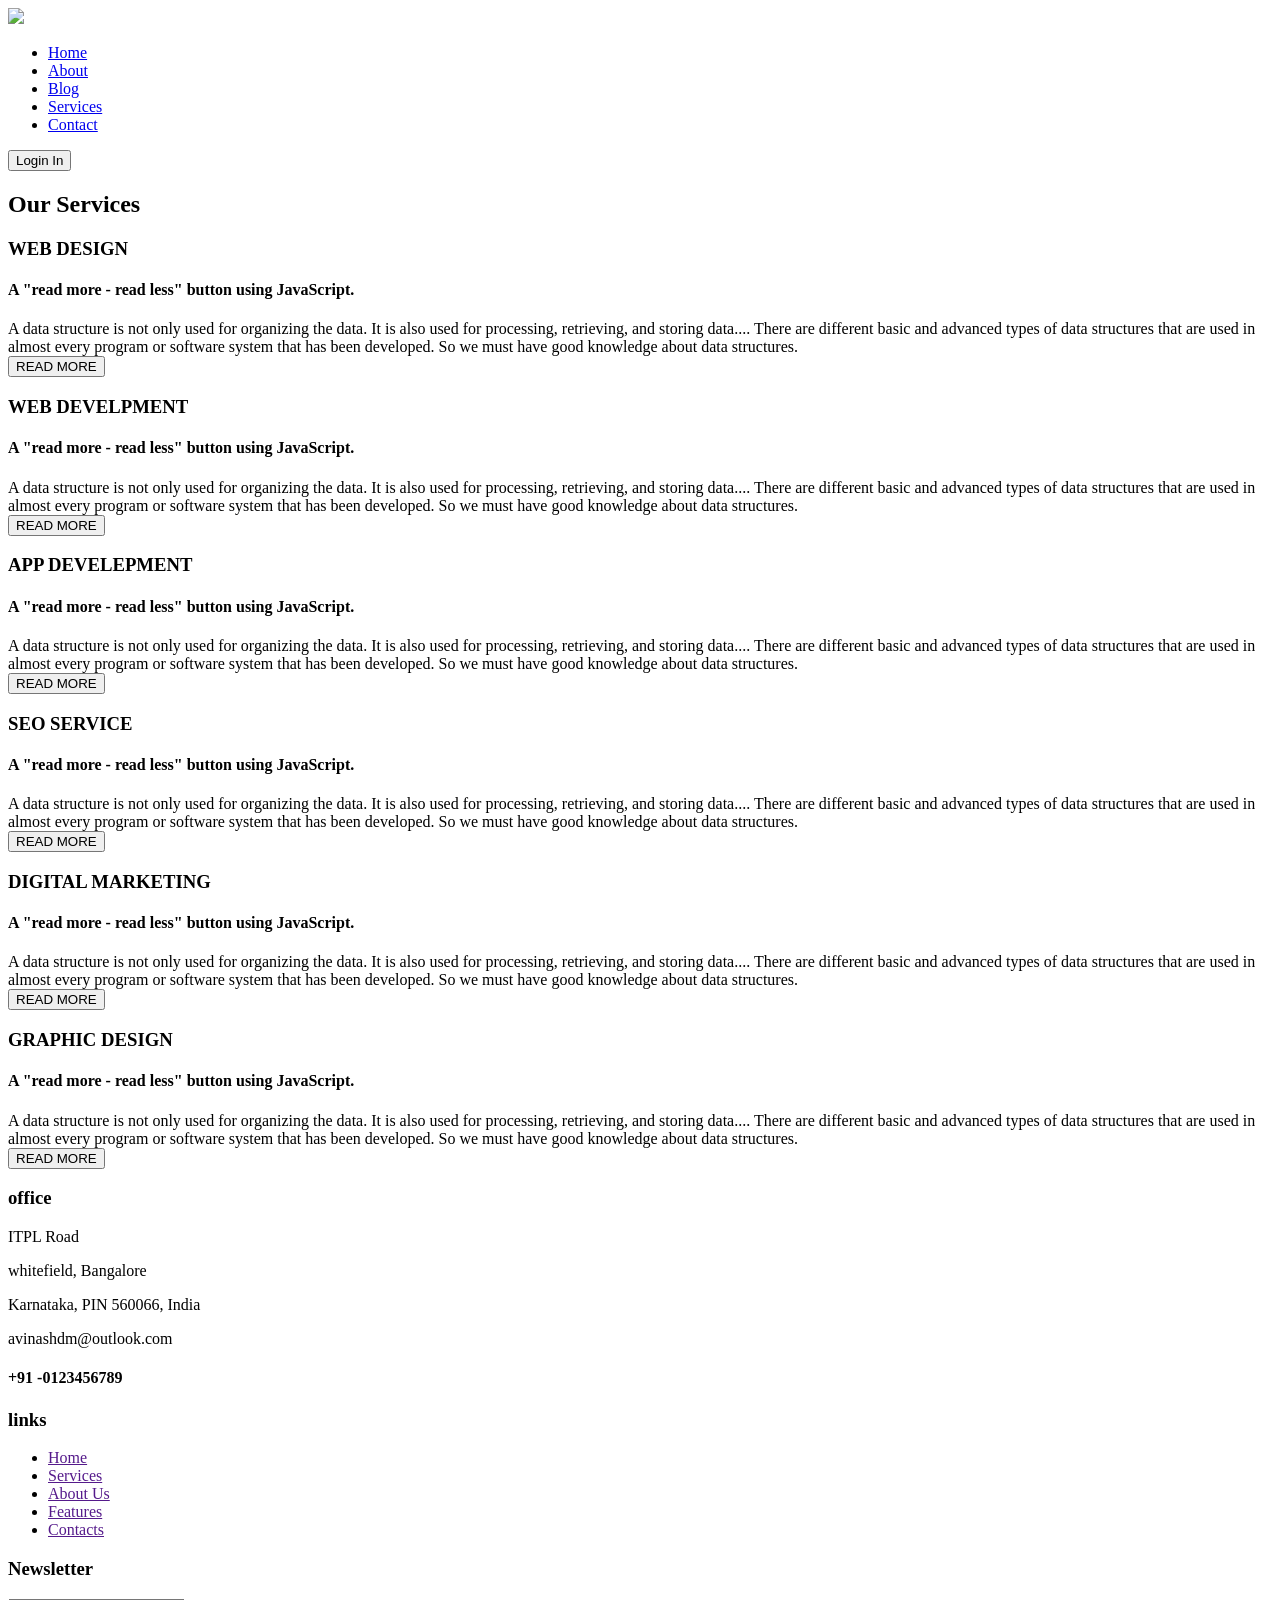
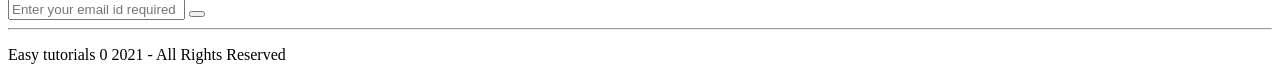
==== blogs.html @ bc081654 "Add files via upload" ====
<!DOCTYPE html>
<html lang="en">
<head>
<meta charset="UTF-8">
<title>Navbar</title>
 
<link rel="stylesheet" href="blogs.css">

</head>
<body>
    <!-- Navigation Bar -->
    <nav class="navbar">
        <div class="logo">
            <img src="media/WhatsApp Image 2026-02-20 at 8.26.38 PM.jpeg">
        </div>

        <ul class="nav-links">
            <li><a href="index.html">Home</a></li>
            <li><a href="about.html">About</a></li>
            <li><a href="blog1.html">Blog</a></li>
            <li><a href="service.html">Services</a></li>
            <li><a href="contact.html">Contact</a></li>
        </ul>
        <button>Login In</button>
    </nav>

    
<!---card-section-->
<section class="card-section">
    <h2 class="section-title">Our Services</h2>

    <div class="card-container">
        <div class="card">
            <h3>WEB  DESIGN</h3></span1>
            <h4>A "read more - read less"
                button using JavaScript.
            </h4>

            <div class="mybox1">
                <div>
                    A data structure is not only used
                    for organizing the data. It is also
                    used for processing, retrieving, and
                    storing data.<span id="span1">...</span>
                    <span class="mybox1" id="mybox1id1">
                        There are different basic and advanced
                        types of data structures that are used
                        in almost every program or software
                        system that has been developed.
                        So we must have good knowledge about
                        data structures.
                    </span>
                </div>
                <button id="mybuttonid1" 
                onclick="changeReadMore1()">
            READ MORE
        </button>
    </div>
        </div>
            
            <div class="card">
            <h3>WEB DEVELPMENT</h3>
            <h4>A "read more - read less"
                button using JavaScript.
            </h4>

            <div class="mybox2">
                <div>
                    A data structure is not only used
                    for organizing the data. It is also
                    used for processing, retrieving, and
                    storing data.<span id="span2">...</span>
                    <span class="mybox2" id="mybox1id2">
                        There are different basic and advanced
                        types of data structures that are used
                        in almost every program or software
                        system that has been developed.
                        So we must have good knowledge about
                        data structures.
                    </span>
                </div>
                <button id="mybuttonid2" 
                onclick="changeReadMore2()">
            READ MORE
        </button>
    </div>
        </div>
            
       
       

        <div class="card">
            <h3>APP DEVELEPMENT</h3>
            <h4>A "read more - read less"
                button using JavaScript.
            </h4>
            <div class="mybox3">
                <div>
                    A data structure is not only used
                    for organizing the data. It is also
                    used for processing, retrieving, and
                    storing data.<span id="span3">...</span>
                    <span class="mybox3" id="mybox1id3">
                        There are different basic and advanced
                        types of data structures that are used
                        in almost every program or software
                        system that has been developed.
                        So we must have good knowledge about
                        data structures.
                    </span>
                </div>
                <button id="mybuttonid3" 
                onclick="changeReadMore3()">
            READ MORE
        </button>
    </div>
        </div>
        


        <div class="card">
            <h3>SEO SERVICE</h3>
            <h4>A "read more - read less"
                button using JavaScript.
            </h4>
            <div class="mybox4">
                <div>
                    A data structure is not only used
                    for organizing the data. It is also
                    used for processing, retrieving, and
                    storing data.<span id="span4">...</span>
                    <span class="mybox4" id="mybox1id4">
                        There are different basic and advanced
                        types of data structures that are used
                        in almost every program or software
                        system that has been developed.
                        So we must have good knowledge about
                        data structures.
                    </span>
                </div>
                <button id="mybuttonid4" 
                onclick="changeReadMore4()">
            READ MORE
        </button>
    </div>
        </div>
    



        <div class="card">
            <h3>DIGITAL MARKETING</h3>
            <h4>A "read more - read less"
                button using JavaScript.
            </h4>
            <div class="mybox5">
                <div>
                    A data structure is not only used
                    for organizing the data. It is also
                    used for processing, retrieving, and
                    storing data.<span id="span5">...</span>
                    <span class="mybox5" id="mybox1id5">
                        There are different basic and advanced
                        types of data structures that are used
                        in almost every program or software
                        system that has been developed.
                        So we must have good knowledge about
                        data structures.
                    </span>
                </div>
                <button id="mybuttonid5" 
                onclick="changeReadMore5()">
            READ MORE
        </button>
    </div>
        </div>
    
       

        <div class="card">
            <h3>GRAPHIC DESIGN</h3>
            <h4>A "read more - read less"
                button using JavaScript.
            </h4>
            <div class="mybox6">
                <div>
                    A data structure is not only used
                    for organizing the data. It is also
                    used for processing, retrieving, and
                    storing data.<span id="span6">...</span>
                    <span class="mybox6" id="mybox1id6">
                        There are different basic and advanced
                        types of data structures that are used
                        in almost every program or software
                        system that has been developed.
                        So we must have good knowledge about
                        data structures.
                    </span>
                </div>
                <button id="mybuttonid6" 
                onclick="changeReadMore6()">
            READ MORE
        </button>
    </div>
        </div>
            
        </div>

    </div>
</section>

<footer>
    <div class="row">
        <div class="col">
        </div>
        <div class="col">
            <h3>office <div class="underline"><span></span></div></h3>
            <p>ITPL Road</p>
            <p>whitefield, Bangalore</p>
            <p>Karnataka, PIN 560066, India</p>
            <p class="email-id">avinashdm@outlook.com</p>
            <h4>+91 -0123456789</h4>
        </div>
        
        <div class="col">
            <h3>links <div class="underline"><span></span></div></h3>
            <ul>
                <li><a href="">Home</a></li>
                <li><a href="">Services</a></li>
                <li><a href="">About Us</a></li>
                <li><a href="">Features</a></li>
                <li><a href="">Contacts</a></li>
            </ul>
        </div>
        <div class="col">
            <h3>Newsletter <div class="underline"><span></span></div></h3>
            <form>
                <i class="fa-regular fa-envelope"></i>
                <input type="email" placeholder="Enter your email id required">
                <button type="submit"></button><i class="fa-solid fa-arrow-right"></i>
            </form>
            <div class="social-icons">
                <i class="fa-brands fa-facebook"></i>
                <i class="fa-brands fa-twitter"></i>
                <i class="fa-brands fa-whatsapp"></i>
                <i class="fa-brands fa-pinterest"></i>
            </div>
        </div>

    </div>
    <hr>
    <p class="copyright">Easy tutorials 0 2021 - All Rights Reserved</p>
</footer>


  <script type="text/javascript" src="blogs.js"></script>  
</body>
</html>
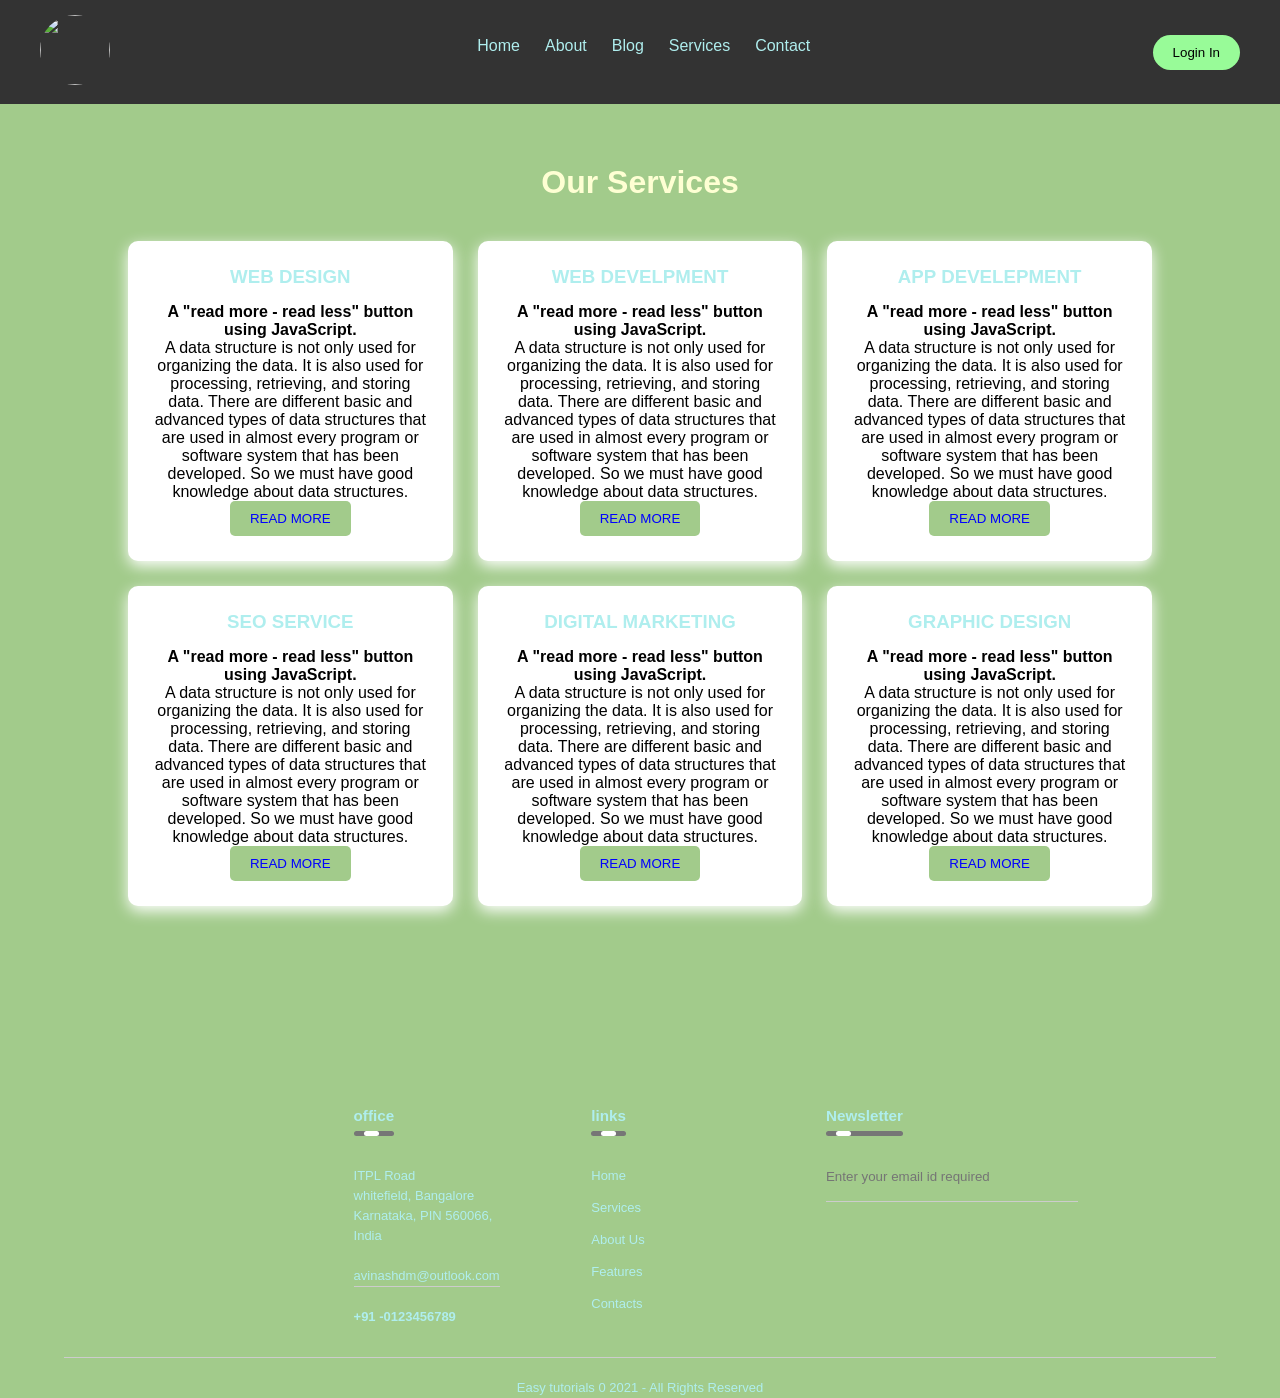
==== commit 416b8f70: "Fix formatting issues in blogs.html change the dots" ====
--- a/blogs.html
+++ b/blogs.html
@@ -41,7 +41,7 @@
                     A data structure is not only used
                     for organizing the data. It is also
                     used for processing, retrieving, and
-                    storing data.<span id="span1">...</span>
+                    storing data.<span id="span1"></span>
                     <span class="mybox1" id="mybox1id1">
                         There are different basic and advanced
                         types of data structures that are used
@@ -69,7 +69,7 @@
                     A data structure is not only used
                     for organizing the data. It is also
                     used for processing, retrieving, and
-                    storing data.<span id="span2">...</span>
+                    storing data.<span id="span2"></span>
                     <span class="mybox2" id="mybox1id2">
                         There are different basic and advanced
                         types of data structures that are used
@@ -99,7 +99,7 @@
                     A data structure is not only used
                     for organizing the data. It is also
                     used for processing, retrieving, and
-                    storing data.<span id="span3">...</span>
+                    storing data.<span id="span3"></span>
                     <span class="mybox3" id="mybox1id3">
                         There are different basic and advanced
                         types of data structures that are used
@@ -128,7 +128,7 @@
                     A data structure is not only used
                     for organizing the data. It is also
                     used for processing, retrieving, and
-                    storing data.<span id="span4">...</span>
+                    storing data.<span id="span4"></span>
                     <span class="mybox4" id="mybox1id4">
                         There are different basic and advanced
                         types of data structures that are used
@@ -158,7 +158,7 @@
                     A data structure is not only used
                     for organizing the data. It is also
                     used for processing, retrieving, and
-                    storing data.<span id="span5">...</span>
+                    storing data.<span id="span5"></span>
                     <span class="mybox5" id="mybox1id5">
                         There are different basic and advanced
                         types of data structures that are used
@@ -187,7 +187,7 @@
                     A data structure is not only used
                     for organizing the data. It is also
                     used for processing, retrieving, and
-                    storing data.<span id="span6">...</span>
+                    storing data.<span id="span6"></span>
                     <span class="mybox6" id="mybox1id6">
                         There are different basic and advanced
                         types of data structures that are used
@@ -256,3 +256,4 @@
   <script type="text/javascript" src="blogs.js"></script>  
 </body>
 </html>
+
--- a/blogs.css
+++ b/blogs.css
@@ -0,0 +1,262 @@
+* {
+    margin: 0;
+    padding: 0;
+    box-sizing: border-box;
+}
+
+body {
+    font-family: Arial, sans-serif;
+}
+
+.navbar {
+    display: flex;
+    justify-content: space-between;
+    align-items: center;
+    background-color: #333;
+    padding: 15px 40px;
+}
+
+
+.logo img {
+    height: 70px;
+    width: 70px;
+    border-radius: 50%;
+}
+
+.nav-links {
+    list-style: none;
+    display: flex;
+}
+
+.nav-links li {
+    margin-left: 25px;
+}
+
+.nav-links a {
+    text-decoration: none;
+    color: paleturquoise;
+    font-size: 16px;
+    transition: 0.3s;
+}
+
+.nav-links a:hover {
+    color: #00bcd4;
+}
+
+
+.nav-links a:hover {
+    color: peachpuff;
+    border-bottom: 2px solid green;
+}
+
+/* Button */
+button {
+    padding: 10px 20px;
+    border-radius: 20px;
+    background: palegreen;
+    border: none;
+    cursor: pointer;
+}
+
+
+body {
+    font-family: Arial, sans-serif;
+    background: #A2CB8B;
+}
+
+.card-section {
+    padding: 60px 10%;
+    text-align: center;
+}
+
+.section-title {
+    font-size: 32px;
+    margin-bottom: 40px;
+    color: #FEFFD3;
+}
+
+.card-container {
+    display: grid;
+    grid-template-columns: repeat(3, 1fr);
+    gap: 25px;
+}
+
+.card {
+    background: white;
+    padding: 25px;
+    border-radius: 10px;
+    box-shadow: 0 5px 15px white;
+    transition: 0.3s;
+}
+
+.card:hover {
+    transform: translateY(-10px);
+}
+
+.card h3 {
+    margin-bottom: 15px;
+    color: paleturquoise;
+}
+
+.card p {
+    margin-bottom: 20px;
+    color: paleturquoise;
+}
+
+.card button {
+    padding: 10px 20px;
+    border: none;
+    background: #A2CB8B;
+    color: blue;
+    cursor: pointer;
+    border-radius: 5px;
+}
+
+.card button:hover {
+    background: #A2CB8B;
+    color: white;
+}
+
+/* Responsive */
+@media (max-width: 992px) {
+    .card-container {
+        grid-template-columns: repeat(2, 1fr);
+    }
+}
+
+@media (max-width: 600px) {
+    .card-container {
+        grid-template-columns: 1fr;
+    }
+}
+
+
+
+
+footer{
+    width: 100%;
+    background: linear-gradient(black);
+    height: 400px;
+    color:paleturquoise;
+    padding: 100px 0 30px;
+    /* border-radius: 100px; */
+    font-size: 13px;
+    line-height: 20px;
+    margin-top: 30px;
+}
+.row{
+    width: 85%;
+    /* margin: auto; */
+    display: flex;
+    flex-wrap: wrap;
+    align-items: flex-start;
+    justify-content: space-between;
+}
+.col{
+    flex-basis: 25%;
+    padding: 10px;
+}
+.col:nth-child(2), .col:nth-child(3){
+    flex-basis: 15%;
+}
+
+.pad{
+    width: 80px;
+    margin-bottom: 30px;
+}
+.col h3{
+    width: fit-content;
+    margin-bottom: 40px;
+    position: relative;
+}
+.email-id{
+    width: fit-content;
+    border-bottom: 1px solid #ccc;
+    margin: 20px 0;
+}
+ul li{
+    list-style: none;
+    margin-bottom: 12px;
+}
+ul li a{
+    text-decoration: none;
+    color: paleturquoise;
+}
+form{
+    padding-bottom: 15px;
+    display: flex;
+    align-items: center;
+    justify-content: space-between;
+    border-bottom: 1px solid #ccc;
+    margin-bottom: 50px;
+}
+form .far{
+    font-size: 18px;
+    margin-right: 10px;
+}
+form input{
+    width: 100%;
+    background: transparent;
+    color: #ccc;
+    border: 0;
+    outline: none;
+}
+form button{
+    background: transparent;
+    border: 0;
+    outline: none;
+    cursor: pointer;
+}
+form button .fas{
+    font-size: 16px;
+    color: #ccc;
+}
+.social-icons .fab{
+    width: 50px;
+    height: 50px;
+    border-radius: 50%;
+    text-align: center;
+    line-height: 40px;
+    font-size: 20px;
+    color: #000;
+    background: #fff;
+    margin-right: 15px;
+    cursor: pointer;
+}
+hr{
+    width: 90%;
+    border: 0;
+    border-bottom: 1px solid #ccc;
+    margin: 20px auto;
+}
+.copyright{
+    text-align: center;
+}
+.underline{
+    width: 100%;
+    height: 5px;
+    background: #767676;
+    border-radius: 3px;
+    position: absolute;
+    top: 25px;
+    left: 0;
+    overflow: hidden;
+}
+.underline span{
+    width: 15px;
+    height: 100%;
+    background: #fff;
+    border-radius: 3px;
+    position: absolute;
+    top: 0;
+    left: 10px;
+    animation: moving 3s linaer infinite;
+}
+@keyframes moving{
+    0%{
+        left: -20px;
+    }
+    100%{
+        left: 100px;
+    }
+}
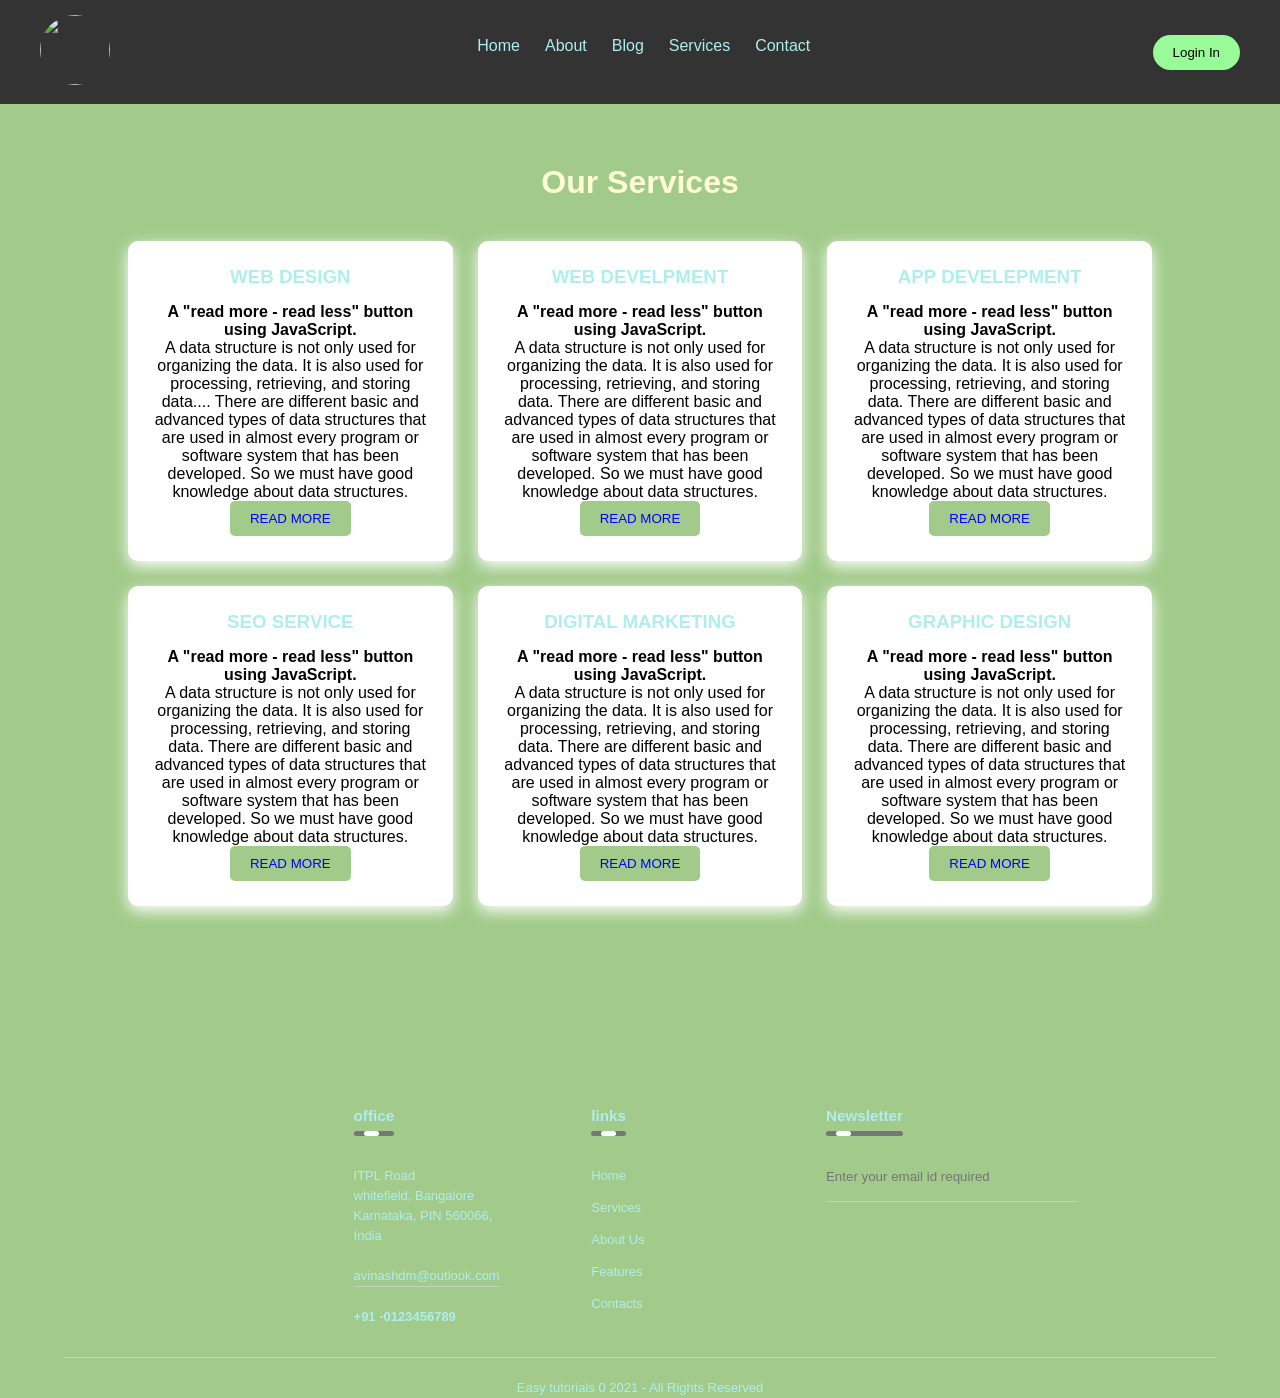
==== commit 86ec46a5: "Fix formatting issues in blogs.html change the dots" ====
--- a/blogs.html
+++ b/blogs.html
@@ -41,7 +41,7 @@
                     A data structure is not only used
                     for organizing the data. It is also
                     used for processing, retrieving, and
-                    storing data.<span id="span1"></span>
+                    storing data.<span id="span1">...</span>
                     <span class="mybox1" id="mybox1id1">
                         There are different basic and advanced
                         types of data structures that are used
@@ -257,3 +257,4 @@
 </body>
 </html>
 
+
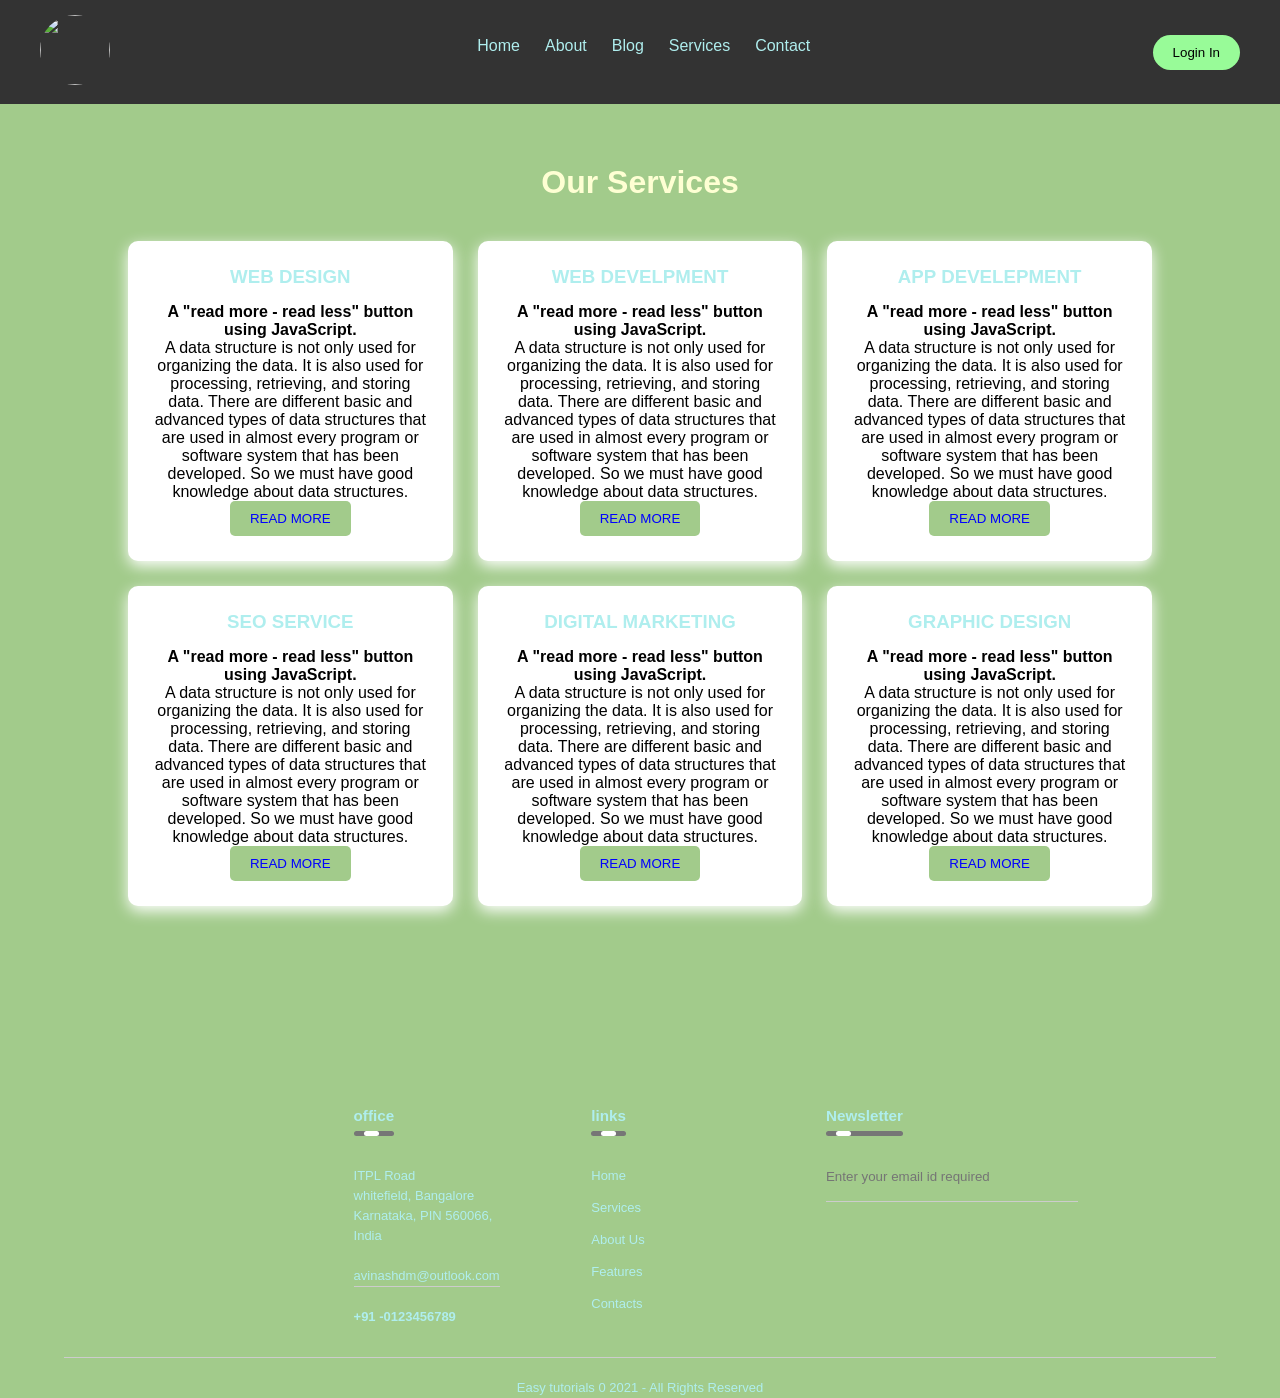
==== commit ad3627c5: "Fix formatting issues in blogs.html" ====
--- a/blogs.html
+++ b/blogs.html
@@ -41,7 +41,7 @@
                     A data structure is not only used
                     for organizing the data. It is also
                     used for processing, retrieving, and
-                    storing data.<span id="span1">...</span>
+                    storing data.<span id="span1"></span>
                     <span class="mybox1" id="mybox1id1">
                         There are different basic and advanced
                         types of data structures that are used
@@ -258,3 +258,4 @@
 </html>
 
 
+
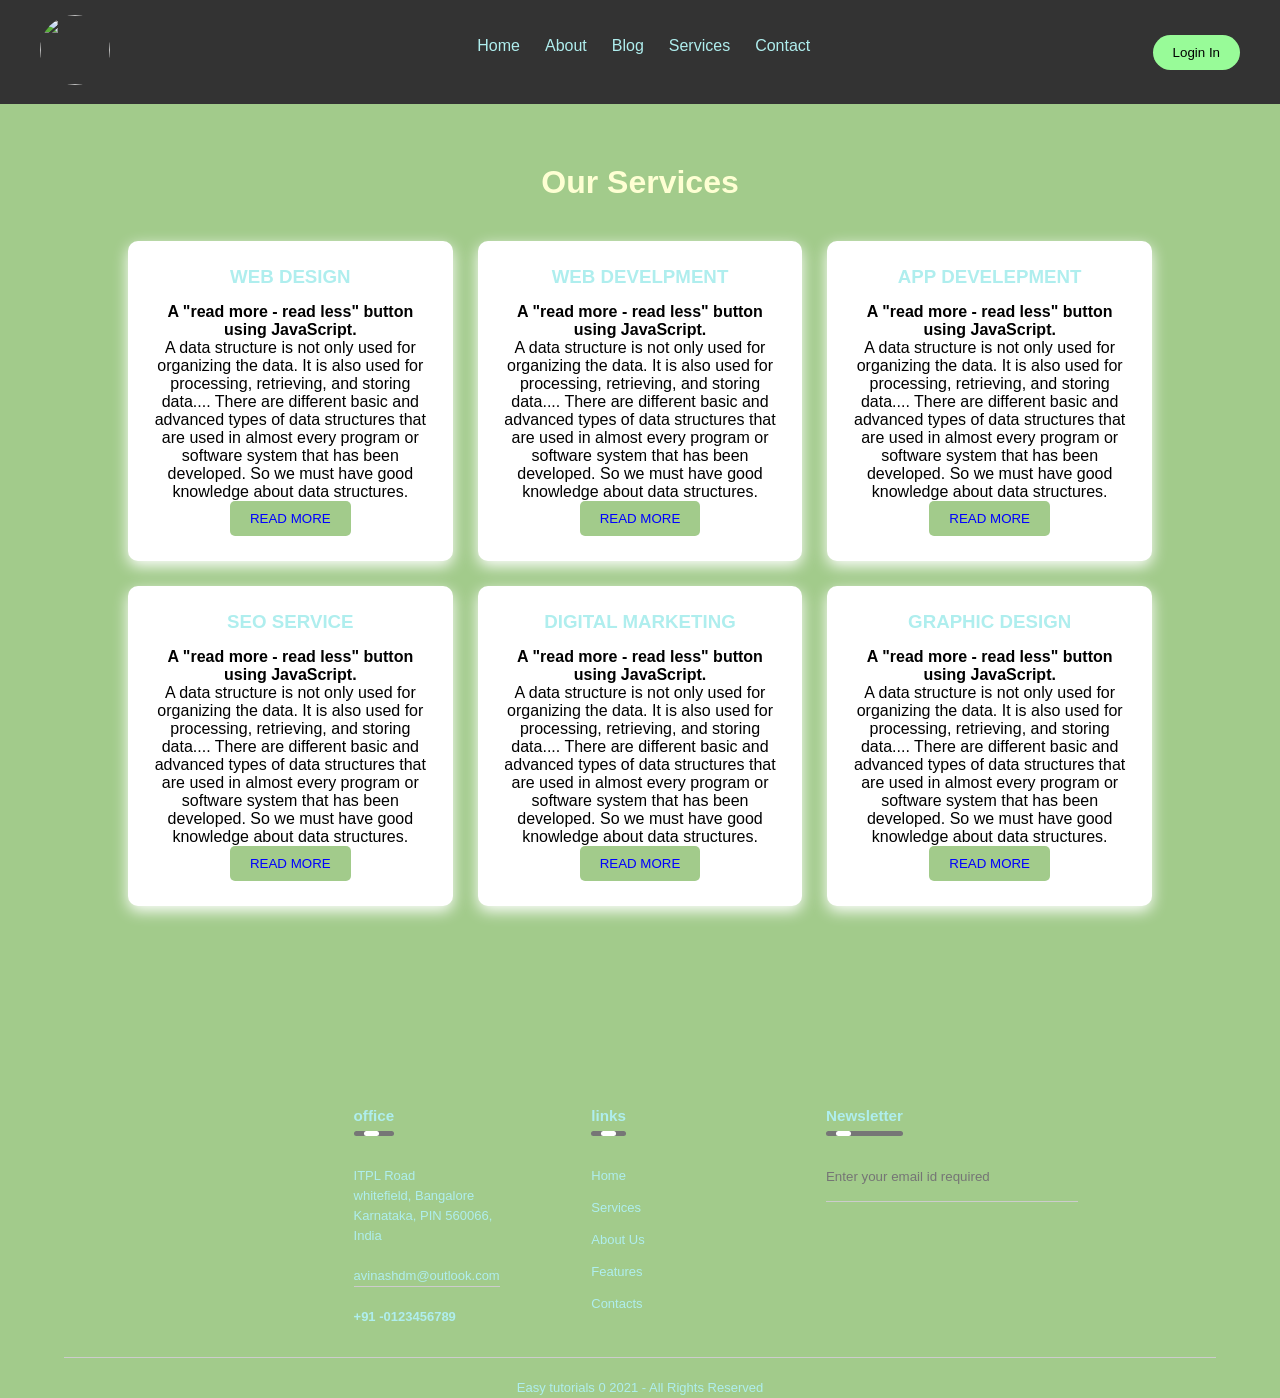
==== commit f471eccb: "Add files via upload" ====
--- a/blogs.html
+++ b/blogs.html
@@ -41,7 +41,7 @@
                     A data structure is not only used
                     for organizing the data. It is also
                     used for processing, retrieving, and
-                    storing data.<span id="span1"></span>
+                    storing data.<span id="span1">...</span>
                     <span class="mybox1" id="mybox1id1">
                         There are different basic and advanced
                         types of data structures that are used
@@ -69,7 +69,7 @@
                     A data structure is not only used
                     for organizing the data. It is also
                     used for processing, retrieving, and
-                    storing data.<span id="span2"></span>
+                    storing data.<span id="span2">...</span>
                     <span class="mybox2" id="mybox1id2">
                         There are different basic and advanced
                         types of data structures that are used
@@ -99,7 +99,7 @@
                     A data structure is not only used
                     for organizing the data. It is also
                     used for processing, retrieving, and
-                    storing data.<span id="span3"></span>
+                    storing data.<span id="span3">...</span>
                     <span class="mybox3" id="mybox1id3">
                         There are different basic and advanced
                         types of data structures that are used
@@ -128,7 +128,7 @@
                     A data structure is not only used
                     for organizing the data. It is also
                     used for processing, retrieving, and
-                    storing data.<span id="span4"></span>
+                    storing data.<span id="span4">...</span>
                     <span class="mybox4" id="mybox1id4">
                         There are different basic and advanced
                         types of data structures that are used
@@ -158,7 +158,7 @@
                     A data structure is not only used
                     for organizing the data. It is also
                     used for processing, retrieving, and
-                    storing data.<span id="span5"></span>
+                    storing data.<span id="span5">...</span>
                     <span class="mybox5" id="mybox1id5">
                         There are different basic and advanced
                         types of data structures that are used
@@ -187,7 +187,7 @@
                     A data structure is not only used
                     for organizing the data. It is also
                     used for processing, retrieving, and
-                    storing data.<span id="span6"></span>
+                    storing data.<span id="span6">...</span>
                     <span class="mybox6" id="mybox1id6">
                         There are different basic and advanced
                         types of data structures that are used
@@ -256,6 +256,3 @@
   <script type="text/javascript" src="blogs.js"></script>  
 </body>
 </html>
-
-
-
